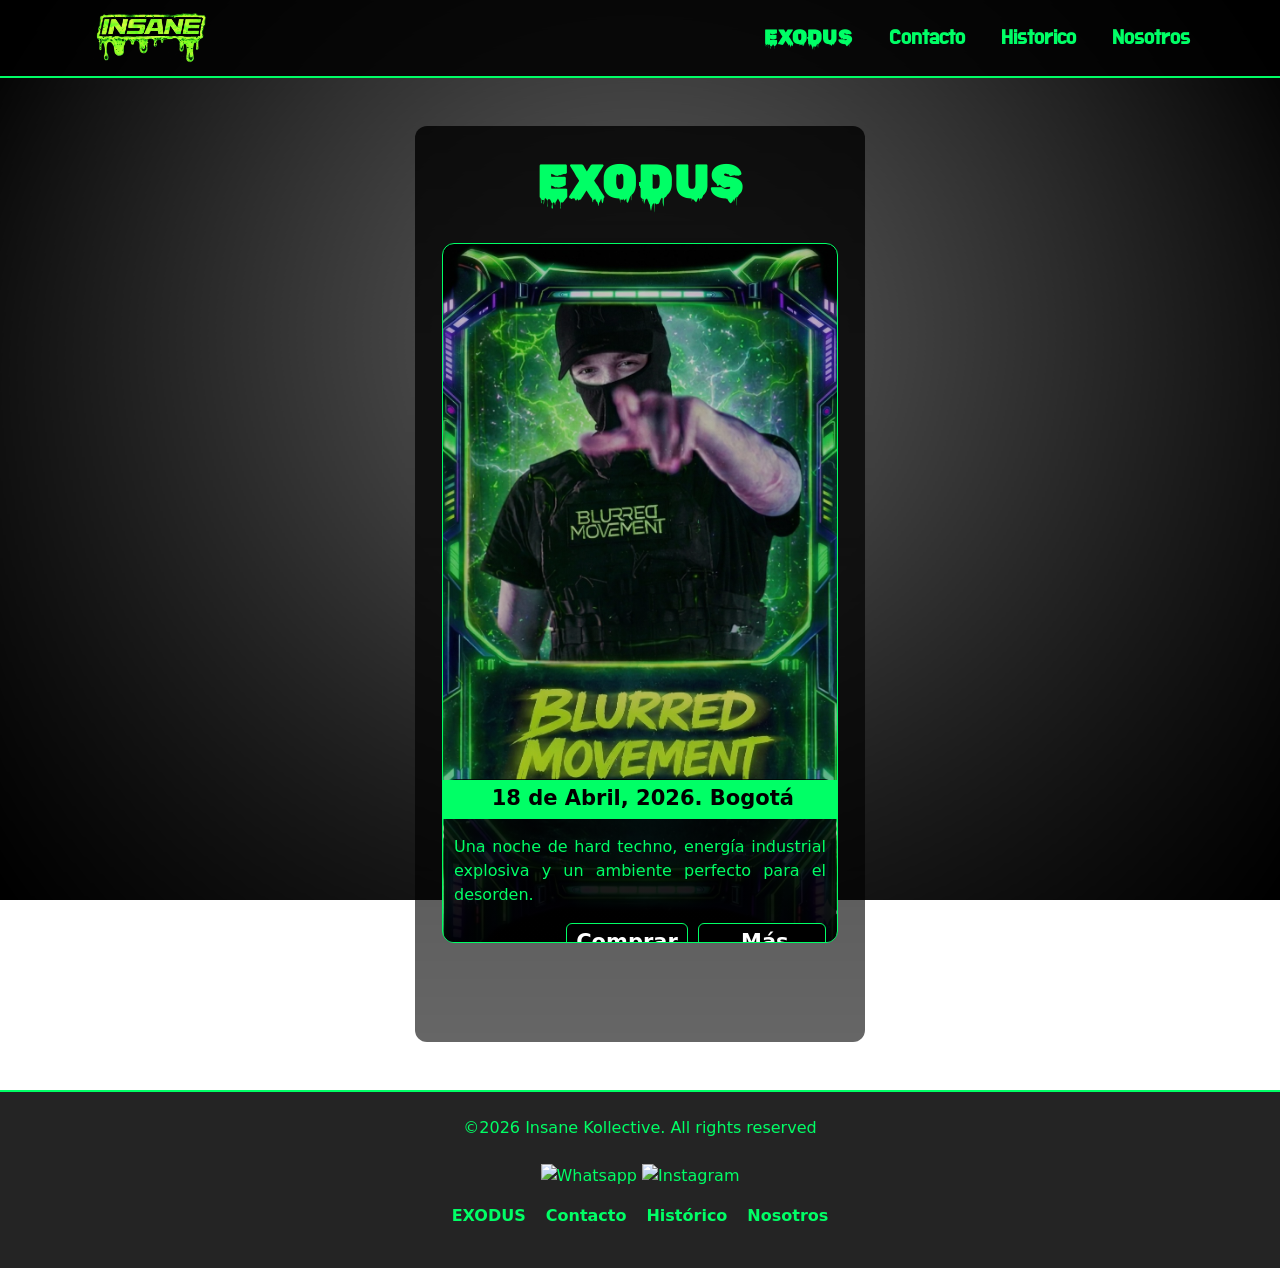
==== index.html @ 958605b5 "Updates" ====
<!DOCTYPE html>
<html lang="es">
<head>
    <meta charset="UTF-8">
    <title>Insane Kollective</title>
    <meta name="viewport" content="width=device-width, initial-scale=1">
	<!-- favicon -->
	<link rel="icon" type="image/png" sizes="32x32" href="favicon.ico">
	<link rel="icon" type="image/png" sizes="16x16" href="favicon.ico">
	<link rel="shortcut icon" href="favicon.ico">
    <!-- Bootstrap CSS -->
    <link href="https://cdn.jsdelivr.net/npm/bootstrap@5.3.2/dist/css/bootstrap.min.css" rel="stylesheet">
	<!-- Google Fonts -->
	<link rel="preconnect" href="https://fonts.googleapis.com">
	<link rel="preconnect" href="https://fonts.gstatic.com" crossorigin>
	<link href="https://fonts.googleapis.com/css2?family=Asimovian&family=Bruno+Ace+SC&family=Do+Hyeon&family=Jockey+One&family=Rubik+Glitch&family=Rubik+Wet+Paint&family=Syncopate&display=swap" rel="stylesheet">
    <!-- Custom CSS -->
    <link rel="stylesheet" href="css/styles.css">
	<!-- Google tag (gtag.js) --> 
	<script async src="https://www.googletagmanager.com/gtag/js?id=G-PF4T4JETXL"></script> 
	<script> 
		window.dataLayer = window.dataLayer || []; 
		function gtag(){dataLayer.push(arguments);} 
		gtag('js', new Date()); 
		gtag('config', 'G-PF4T4JETXL'); 
	</script>

</head>
<body class="d-flex flex-column min-vh-100">
<video autoplay muted loop playsinline class="video-bg">
    <source src="img/fondo2.mp4" type="video/mp4">
</video>
	<div class="video-overlay"></div>
<nav class="navbar navbar-expand-lg navbar-dark sticky-top">
  <div class="container">

    <!-- LOGO -->
    <a class="navbar-brand d-flex align-items-center" href="#">
        <img src="img/logo3.png" alt="Insane Logo" class="logo-nav">
    </a>		

    <button class="navbar-toggler" type="button" data-bs-toggle="collapse" data-bs-target="#navbarNav">
      <span class="navbar-toggler-icon"></span>
    </button>

<div class="collapse navbar-collapse fullscreen-menu" align="center" id="navbarNav">

      <ul class="navbar-nav ms-auto">
		  <li class="nav-item">
          <a class="title1 nav-link nav-green" href="exodus.html">EXODUS</a>
        </li>
		  <li class="nav-item">
          <a class="nav-link nav-green" href="contacto.html">Contacto</a>
        </li>
        <!-- LOGO<li class="nav-item">
          <a class="nav-link nav-green" href="residentes.html">Residentes</a>
        </li> -->
        <li class="nav-item">
          <a class="nav-link nav-green" href="historico.html">Historico</a>
        </li>
        <li class="nav-item">
          <a class="nav-link nav-green" href="nosotros.html">Nosotros</a>
        </li>
		  
      </ul>
    </div>

  </div>
</nav>
<main class="flex-fill">
<section class="container py-5 text-center">
<div class="indexcontainer">

    <h1 align="center" class="glitch-text title1" data-text="EXODUS">EXODUS</h1><br>
  
	<div class="event-box2">
	<a class="social-link exolinkindex" href="exodus.html">
	<div class="event-box">
	<div class="infoblack"><br>

   		 <p class="event-info">18 de Abril, 2026. Bogotá</p>

   		 <p class="event-desc">Una noche de hard techno, energía industrial explosiva y un ambiente perfecto para el desorden.
		    </p>
    <div class="event-buttons">
        <a href="exodus.html#ticketsSection" class="btn-buy">Comprar ahora</a>
        <a href="exodus.html" class="btn-info">Más</a>
    </div>
</div>
		
  </div>
		</a>
	</div><br><br><br>
	
	</div>
</section>
	</main>
<footer class="footer text-center mt-auto">
  <div class="container py-4">
	  <!-- COPYRIGHT -->
<p class="mb-0">©2026 Insane Kollective. All rights reserved</p><br>
    
    <!-- REDES -->
    <div class="social-nav mb-3">
      <a href="http://chat.whatsapp.com/ECHYRkpu13O4w79uAZhbXS" target="_blank" class="social-link">
        <img src="https://static.wixstatic.com/media/11062b_a193068045064f4fa21b07cd12dae779~mv2.png" alt="Whatsapp">
      </a>

      <a href="https://www.instagram.com/insane_kollective" target="_blank" class="social-link">
        <img src="https://static.wixstatic.com/media/11062b_cef3b719166a4815b446d4dcfcb6120d~mv2.png" alt="Instagram">
      </a>
    </div>

    
   <!-- LINKS -->
    <div class="footer-nav mb-3">
      <a href="exodus.html" class="footer-link">EXODUS</a>
      <a href="contacto.html" class="footer-link">Contacto</a>
      <a href="historico.html" class="footer-link">Histórico</a>
      <a href="nosotros.html" class="footer-link">Nosotros</a>
    </div>
 

  </div>
</footer>

<!-- jQuery -->
<script src="https://code.jquery.com/jquery-3.7.1.min.js"></script>

<!-- Bootstrap JS -->
<script src="https://cdn.jsdelivr.net/npm/bootstrap@5.3.2/dist/js/bootstrap.bundle.min.js"></script>

<!-- Custom JS -->
<script src="js/main.js"></script>

</body>
</html>
---- css/styles.css ----
html {
	scroll-behavior: smooth;
}

body {
	color: #00ff66;
    overflow-x: hidden;
    font-family: system-ui;
}

.video-bg {
    position: fixed;
    top: 0;
    left: 0;
    width: 100%;
    height: 100%;
    object-fit: cover;   /* equivalente a background-size: cover */
    z-index: -2;
}

.video-overlay{
    position:fixed;
    inset:0;
    background:
        linear-gradient(rgba(0,0,0,0.65), rgba(0,0,0,0.85)),
        radial-gradient(circle at center, transparent 30%, black 99%);
    z-index:-1;
}

main {
    position: relative;
    max-width: 1000px;
    margin: 0 auto;
    overflow: hidden;	
}

/* SOLO móvil */
@media (max-width: 991px){

#navbarNav.fullscreen-menu{
  position: fixed;
  inset: 0;
  width:100%;
  height:100vh;
  background: rgba(0, 0, 0, 0.76) !important;
  backdrop-filter: blur(10px);
  display:flex;
  justify-content:center;
  align-items:center;
  clip-path:circle(1% at 82% 40px);
  transition:clip-path .2s ease-in-out;
  z-index:999;
}
	
#navbarNav.fullscreen-menu .navbar-nav{
  flex-direction:column;
  gap:30px;
  text-align:center;
  margin-left:0 !important;   /* mata el ms-auto */
  width:100%;
  align-items:center;
}

.navbar-toggler{
  position:relative;
  z-index:2000;
}
	
/* cuando bootstrap abre el menú */
#navbarNav.fullscreen-menu.show{
  clip-path:circle(150% at 92% 40px);
}

/* links grandes */
#navbarNav.fullscreen-menu .nav-link{
  font-size:2rem;
}
.fullscreen-menu.show li{
  opacity:1;
  transform:translateY(0);
}

.fullscreen-menu.show li:nth-child(1){transition-delay:.2s;}
.fullscreen-menu.show li:nth-child(2){transition-delay:.3s;}
.fullscreen-menu.show li:nth-child(3){transition-delay:.4s;}
.fullscreen-menu.show li:nth-child(4){transition-delay:.5s;}
.fullscreen-menu.show li:nth-child(5){transition-delay:.6s;}
}

/*.main-bg {
    top: 0;
    left: 50%;
    transform: translateX(-50%);
    width: 100%;
    max-width: 1000px;
    height: 100vh;
    background:
		linear-gradient(rgba(0,0,0,0.0), rgba(0,0,0,0.0));
		position: fixed;
    z-index: -1;
}*/

/* lineupex-bg {
    position: fixed;
    top: 0;
    left: 50%;
    transform: translateX(-50%);
    border: 1px solid #00ff66;
    width: 100%;
    max-width: 1000px;
    height: 100vh;
    background:
		linear-gradient(rgba(0,0,0,0.10), rgba(0,0,0,0.12)),
        url("../img/Lineup2.png") 50% 29% / cover no-repeat;
    z-index: -1;
} */

/* Navbar *//*  fondo oscuro con borde neon */
@keyframes neonPulse {
    0% { box-shadow: 0 0 5px #00ff66; }
    50% { box-shadow: 0 0 20px #00ff66; }
    100% { box-shadow: 0 0 5px #00ff66; }
}

.navbar {
    background: rgba(0, 0, 0, 0.86) !important;
    border-bottom: 2px solid #00ff66;
	font-size: 1.3rem;
	animation: neonPulse 3s infinite;
	font-family: "Do Hyeon", system-ui;

}

/* Links verdes neon */
.nav-green {
    color: #00ff66 !important;
    font-weight: bold;
    margin-left: 20px;
    transition: 0.3s;
}

.nav-green:hover {
    text-shadow: 0 0 7px #00ff66;
    color: #00ff66 !important;
}

/* Tamaño del logo */
.logo-nav {
    height: 50px;
    transition: 0.3s;
}

.logo-nav:hover {
    transform: scale(1.1);
	transition: 0.3s;
	filter: drop-shadow(0 0 16px #00ff66);
}

.social-nav{
    gap:12px;
	text-align: center;
	width: 100%;
	margin: 0 auto;
}

.social-nav img{
    width:46px;
    height:46px;
    transition:0.3s;
}

.social-nav img:hover{
    transform:scale(1.2);
    filter: drop-shadow(0 0 6px #00ff66);
}

.social-nav2{
    gap:22px;
	text-align: center;
	width: 100%;
	margin: 0 auto;
}

.social-nav2 img:hover{
    transform:scale(1.2);
    filter: drop-shadow(0 0 6px #00ff66);
}

.social-nav2 img{
    width:86px;
    height:86px;
    transition:0.3s;
}

.footer {
    background: rgba(0, 0, 0, 0.86) !important;
    border-top: 2px solid #00ff66;
    color: #00ff66;
	animation: neonPulse 3s infinite;
	align-content: center;
}

.social-link{
    text-decoration:none;
    color:inherit;
}

.title1{
	font-family: "Rubik Wet Paint", system-ui;
	font-weight: 100;
}

.title2{
	font-family: "Do Hyeon", system-ui;
	font-weight: bold;
}


	
.textcontainer{
	text-align: justify;
	padding: 6%;
	border-radius: 12px;
	background: 
	linear-gradient(rgba(0,0,0,0.8), rgba(0,0,0,0.6));
	max-width: 815px;
	width: 100%;
	margin: 0 auto;
}

.lead{
	color: white!important;
	overflow:hidden;
    text-decoration:none;
}
.lead:hover {
    text-shadow: 0 0 7px white;
    color: white!important;
}
@media (min-width: 768px){
    .indexcontainer{
        width:650px;
    }
	.textcontainer{
		width:650px;
	}
}

@media (min-width: 1000px){
	.textcontainer{
		width:815px;
	}
    .indexcontainer{
        width:815px;
    }
}

@media (max-width: 768px){
  .carousel-control-prev-icon,
  .carousel-control-next-icon {
      padding: 15px;
  }
}

.event-kx{
    background:
		linear-gradient(rgba(0,0,0,0.2), rgba(0,0,0,0.2)),
        url("../img/kx.png") 50% 29% / cover no-repeat;
    border: 1px solid #00ff66;
    padding:40px;
    max-width:450px;
	height:700px;
    backdrop-filter: blur(10px);
	border-radius: 12px;
	transition: 0.3s;
    background-size: cover;
	overflow:hidden;
	align-content:center;
}

.event-kx:hover{
    transform:scale(1.1);
    filter: drop-shadow(0 0 6px #00ff66);
}
.indexcontainer{
	text-align: justify;
	padding: 6%;
	border-radius: 12px;
	background: 
	linear-gradient(rgba(0,0,0,0.8), rgba(0,0,0,0.6));
	max-width: 815px;
	width: 100%;
	margin: 0 auto;
}	
.event-box{
    background:
		linear-gradient(rgba(0,0,0,0.2), rgba(0,0,0,0.2)),
        url("../img/pergamino.png") 50% 29% / cover no-repeat;
    border: 1px solid #00ff66;
    padding:40px;
    max-width:450px;
	height:700px;
    backdrop-filter: blur(10px);
	border-radius: 12px;
	transition: 0.3s;
    background-size: cover;
	overflow:hidden;
	align-content:center;
	margin:0 auto;
}

.event-box:hover{
    transform:scale(1.1);
    filter: drop-shadow(0 0 6px #00ff66);
}

.event-box2{
    width:100%;
    display:flex;
    justify-content:center;
}

.infoblack{
	padding:10px;
	height:200px;
	margin-top:495px;
	margin-left:-39px;
	margin-right:-39px;
	background:
		linear-gradient(rgba(0,0,0,0.75), rgba(0,0,0,0.95));
	border-radius: 12px;
}

.event-info{
    font-size:21px;
	background-color:#00ff66;
	color: black;
	font-weight:bold;
	padding: 1%;
	padding-left: 2.5%;
	margin-left:-11px;
	margin-right:-11px;
	margin-top: -33px;
	border-radius: 0px 0px 0px 0px;
	text-align: center;

}

.event-desc{
    font-size:16px;
	text-align: justify;
}

.btn-buy{
	font-size:21px;
	background-color:black;
	color: white;
	font-weight:bold;
	padding: 1%;
	margin-left:-11px;
	border-radius: 0px 0px 0px 0px;
	border: 1px solid #00ff66;
}

.btn-buy:hover{
	background-color: black;
	color: #00ff66;
	border: 1px solid #00ff66;
}

/* Botón secundario */
.btn-info{
	font-size:21px;
	background-color:black;
	color: white;
	font-weight:bold;
	padding: 1%;
	padding-left: 2.5%;
	border-radius: 0px 6px 0px 0px;
	border: 1px solid #00ff66;
	
}

.btn-info:hover{
	background-color: black;
	color: #00ff66;
}

.event-buttons{
	display: flex;
	justify-content: space-between;
	gap: 10px;
	
}

.event-buttons a{
	flex: 1;
	text-align: center;
	text-decoration: none;
	font-weight: bold;
	border-radius: 6px 6px 6px 0px;
	transition: 0.3s;

}

.lineupcontainer{
	text-align: justify;
	padding: 6%;
	border-radius: 12px;
	background: 
	linear-gradient(rgba(0,0,0,0.8), rgba(0,0,0,0.6));
	max-width: 900px;
}

/* Cards estilo rave */
.card {
    background: #0a0a0a;
    border: 1px solid #00ff66;
    color: #00ff66;
	max-height: 100px;
    transition: 0.3s;
}

.card:hover {
    transform: scale(1.07);
    box-shadow: 0 0 20px #F90408;
	border-color:#C40609 !important;
}

.ticket-card2 {
    background: #0a0a0a;
    border: 1px solid #F90408;
    color: #F90408;
	max-height: 100px;
    transition: 0.3s;
}

.ticket-card2:hover {
    transform: scale(1.07);
    box-shadow: 0 0 20px #00ff66;
	border-color:#00ff66 !important;
}

.price{
    font-size:22px;
    font-weight:bold;
}

.card-link{
    text-decoration:none;
    color:inherit;
    display:block;
}

    .row{
        justify-content: center;
    }

    .col-md-4{
        max-width: 300px;
    }

/* Botones */
.btn-insane {
    background: #000 ;
	border: 1px solid #00ff66!important;
    color: black;
    font-weight: bold;
	display: block;
    margin: 20px auto 0;
	max-width: 230px;
}

.btn-insane:hover {
    background: #FFE600;
}


.carrousel{
    max-width:700px;
    margin:auto;
}

.carousel-control-prev-icon,
.carousel-control-next-icon {
    background-color: rgba(0,0,0,0.9);
    border-radius: 50%;
    padding: 25px;
    box-shadow: 0 0 15px #00ff66;
}

.artist-img{
    width:100%;
    max-width:550px;
    height:650px;
    object-fit:cover;
    margin:auto;
    display:block;
    border:2px solid #D70408;
	border-radius: 10px;
}

#nosotros p {
    margin-bottom: 18px;
    line-height: 1.6;
}

.heavy{
    color: red !important;
    font-weight: bold;
    transition: 0.3s;
	overflow:hidden;
    text-decoration:none;
	
}

.heavy:hover {
    text-shadow: 0 0 7px red;
    color: red important;
}

#invite{
	text-align: center;
	font-size: 1.3rem;
	font-weight: bold;
	color: #00ff66;
}

.video-link {
    display: block;
    position: relative;
    width: 100%;
    margin: 0 auto;
	max-width: 650px;
}

.video-link img {
    transition: 0.3s;
}

.video-link:hover img {
    transform: scale(1.05);
    filter: drop-shadow(0 0 12px #00ff66);
}

.video-overlay-text {
    position: absolute;
    bottom: 10px;
    left: 50%;
    transform: translateX(-50%);
    color: #00ff66;
    font-weight: bold;
    background: rgba(0,0,0,0.6);
    padding: 6px 12px;
    border: 1px solid #00ff66;
    font-size: 0.9rem;
	border-radius: 12px;
}

#fotokx{
	width:100%;
	height: 100%;
	object-fit:cover;
	border-radius: 10px;

}

.resident-container{
	display: flex;
	justify-content: center;
	gap: 20px;
	flex-wrap: wrap; /* para que en móvil no se rompa todo */

}

.resident{
    background:
		linear-gradient(rgba(0,0,0,0.2), rgba(0,0,0,0.2)),
        url("../img/") 50% 29% / cover no-repeat;
    border: 1px solid #00ff66;
    padding:40px;
    max-width:300px;
	height:700px;
    backdrop-filter: blur(10px);
	border-radius: 12px;
	transition: 0.3s;
    background-size: cover;
	overflow:hidden;
	align-content:center;
	
}

.footer-nav {
    display: flex;
    justify-content: center;
    flex-wrap: wrap;
    gap: 20px;
}

.footer-link {
    color: #00ff66;
    text-decoration: none;
    font-weight: bold;
    transition: 0.3s;
}

.footer-link:hover {
    color: #00ff66;
    text-shadow: 0 0 6px #00ff66;
}

@media (max-width:768px){
  .footer-content{
    flex-direction: column;
    text-align: center;
  }

  .footer-social{
    justify-content: center;
  }
}

/* Movimiento del texto principal */

/* Títulos glitch */
.glitch-text {
    position: relative;
	text-align: center;
    font-size: 3rem;
    text-transform: uppercase;
    color: #00ff66;
    animation: baseGlitch 1s infinite alternate;
}

.glitch-text::before,
.glitch-text::after {
    content: attr(data-text);
    position: absolute;
    left: 0;
    top: 0;
    width: 100%;
    overflow: hidden;
}

.glitch-text::before {
    color: #DD0003;
    z-index: -1;
	animation: glitchTop 0.6s infinite linear alternate-reverse;
}

.glitch-text::after {
    color: #FCD811;
    z-index: -2;
    animation: glitchBottom 0.7s infinite linear alternate-reverse;
}

@keyframes baseGlitch {
	0%, 90%, 100% { transform: translateX(0); }
    0% { transform: translateX(0); }
    20% { transform: translateX(-2px); }
    40% { transform: translateX(3px); }
    60% { transform: translateX(-1px); }
    80% { transform: translateX(2px); }
	92% { transform: translateX(-8px); }
    94% { transform: translateX(6px); }
    96% { transform: translateX(-4px); }
    98% { transform: translateX(3px); }
    100% { transform: translateX(0); }
}

@keyframes glitchTop {
    0% {
        clip-path: inset(0 0 60% 0);
        transform: translateX(-6px);
    }
    20% {
        clip-path: inset(0 0 30% 0);
        transform: translateX(6px);
    }
    40% {
        clip-path: inset(0 0 70% 0);
        transform: translateX(-4px);
    }
    60% {
        clip-path: inset(0 0 40% 0);
        transform: translateX(5px);
    }
    80% {
        clip-path: inset(0 0 65% 0);
        transform: translateX(-3px);
    }
    100% {
        clip-path: inset(0 0 50% 0);
        transform: translateX(0);
    }
}

@keyframes glitchBottom {
    0% {
        clip-path: inset(60% 0 0 0);
        transform: translateX(3px);
    }
    20% {
        clip-path: inset(80% 0 0 0);
        transform: translateX(-4px);
    }
    40% {
        clip-path: inset(50% 0 0 0);
        transform: translateX(4px);
    }
    60% {
        clip-path: inset(75% 0 0 0);
        transform: translateX(-2px);
    }
    80% {
        clip-path: inset(65% 0 0 0);
        transform: translateX(3px);
    }
    100% {
        clip-path: inset(70% 0 0 0);
        transform: translateX(0);
    }
}
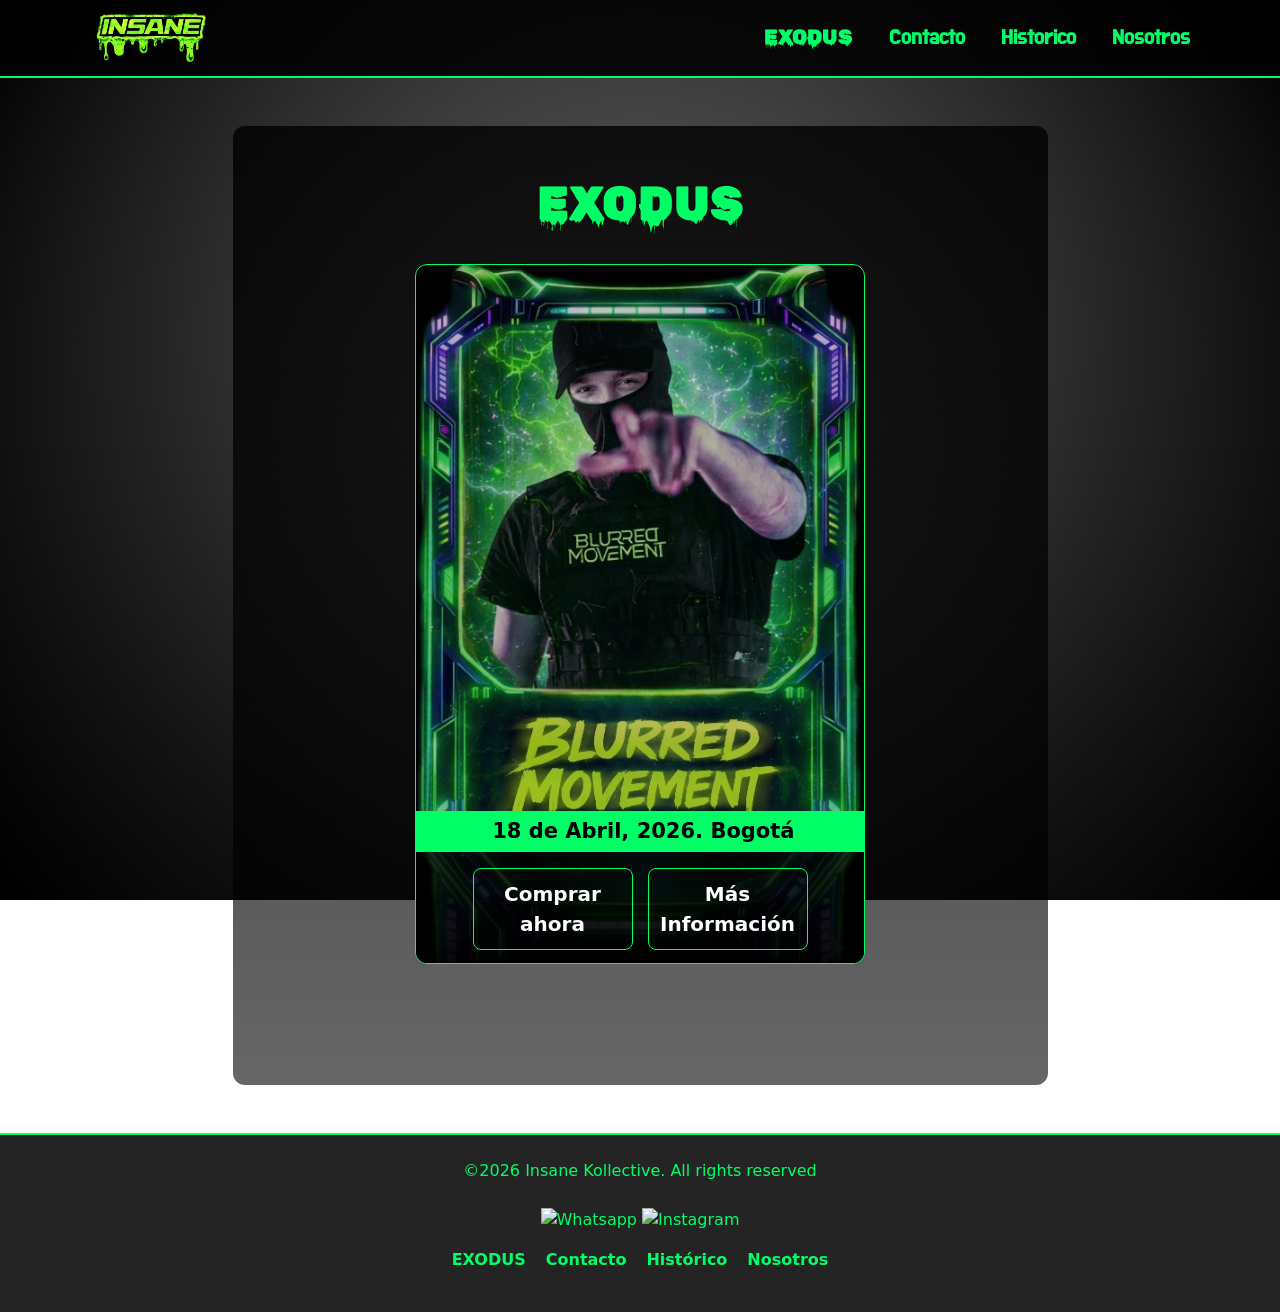
==== commit 77c8e5e3: "urade" ====
--- a/index.html
+++ b/index.html
@@ -74,22 +74,20 @@
     <h1 align="center" class="glitch-text title1" data-text="EXODUS">EXODUS</h1><br>
   
 	<div class="event-box2">
-	<a class="social-link exolinkindex" href="exodus.html">
 	<div class="event-box">
 	<div class="infoblack"><br>
 
    		 <p class="event-info">18 de Abril, 2026. Bogotá</p>
-
-   		 <p class="event-desc">Una noche de hard techno, energía industrial explosiva y un ambiente perfecto para el desorden.
-		    </p>
     <div class="event-buttons">
-        <a href="exodus.html#ticketsSection" class="btn-buy">Comprar ahora</a>
-        <a href="exodus.html" class="btn-info">Más</a>
+		
+<div class="event-buttons">
+    <a href="exodus.html#ticketsSection" class="btn-buy1">Comprar ahora</a>
+    <a href="exodus.html" class="btn-info1">Más Información</a>
+</div>
     </div>
 </div>
 		
   </div>
-		</a>
 	</div><br><br><br>
 	
 	</div>
--- a/css/styles.css
+++ b/css/styles.css
@@ -278,10 +278,22 @@
 	align-content:center;
 }
 
+.infoblackkx{
+	padding:10px;
+	height:120px;
+	margin-top:540px;
+	margin-left:-39px;
+	margin-right:-39px;
+	background:
+		linear-gradient(rgba(0,0,0,0.75), rgba(0,0,0,0.95));
+	border-radius: 12px;
+}
+
 .event-kx:hover{
     transform:scale(1.1);
     filter: drop-shadow(0 0 6px #00ff66);
 }
+
 .indexcontainer{
 	text-align: justify;
 	padding: 6%;
@@ -289,16 +301,16 @@
 	background: 
 	linear-gradient(rgba(0,0,0,0.8), rgba(0,0,0,0.6));
 	max-width: 815px;
-	width: 100%;
 	margin: 0 auto;
-}	
+}
+
 .event-box{
     background:
 		linear-gradient(rgba(0,0,0,0.2), rgba(0,0,0,0.2)),
         url("../img/pergamino.png") 50% 29% / cover no-repeat;
     border: 1px solid #00ff66;
-    padding:40px;
     max-width:450px;
+	width: 450px;
 	height:700px;
     backdrop-filter: blur(10px);
 	border-radius: 12px;
@@ -306,7 +318,6 @@
     background-size: cover;
 	overflow:hidden;
 	align-content:center;
-	margin:0 auto;
 }
 
 .event-box:hover{
@@ -319,13 +330,13 @@
     display:flex;
     justify-content:center;
 }
+.exolinkindex{
+	display: block;
+}
 
 .infoblack{
-	padding:10px;
-	height:200px;
-	margin-top:495px;
-	margin-left:-39px;
-	margin-right:-39px;
+	height:150px;
+	margin-top:555px;
 	background:
 		linear-gradient(rgba(0,0,0,0.75), rgba(0,0,0,0.95));
 	border-radius: 12px;
@@ -343,7 +354,6 @@
 	margin-top: -33px;
 	border-radius: 0px 0px 0px 0px;
 	text-align: center;
-
 }
 
 .event-desc{
@@ -351,55 +361,36 @@
 	text-align: justify;
 }
 
-.btn-buy{
-	font-size:21px;
-	background-color:black;
-	color: white;
-	font-weight:bold;
-	padding: 1%;
-	margin-left:-11px;
-	border-radius: 0px 0px 0px 0px;
-	border: 1px solid #00ff66;
-}
-
-.btn-buy:hover{
-	background-color: black;
-	color: #00ff66;
-	border: 1px solid #00ff66;
-}
-
-/* Botón secundario */
-.btn-info{
-	font-size:21px;
-	background-color:black;
-	color: white;
-	font-weight:bold;
-	padding: 1%;
-	padding-left: 2.5%;
-	border-radius: 0px 6px 0px 0px;
-	border: 1px solid #00ff66;
-	
-}
-
-.btn-info:hover{
-	background-color: black;
-	color: #00ff66;
-}
-
 .event-buttons{
+	font-size: 20px;
 	display: flex;
-	justify-content: space-between;
-	gap: 10px;
-	
+	justify-content: center;
+	gap: 15px;
+	flex-wrap: wrap; /* para móvil */
 }
 
 .event-buttons a{
-	flex: 1;
-	text-align: center;
 	text-decoration: none;
 	font-weight: bold;
-	border-radius: 6px 6px 6px 0px;
 	transition: 0.3s;
+	color: white;
+}
+.btn-buy1,
+.btn-info1{
+	width: 160px;
+	border: 1px solid #00ff66;
+	border-radius: 8px;
+	padding: 10px;
+	text-align: center;
+	color: white;
+	text-decoration: none;
+}
+
+.btn-info1:hover{
+	color: #00ff66;
+}
+.btn-buy1:hover{
+		color: red;
 
 }
 
@@ -721,4 +712,3 @@
         transform: translateX(0);
     }
 }
-
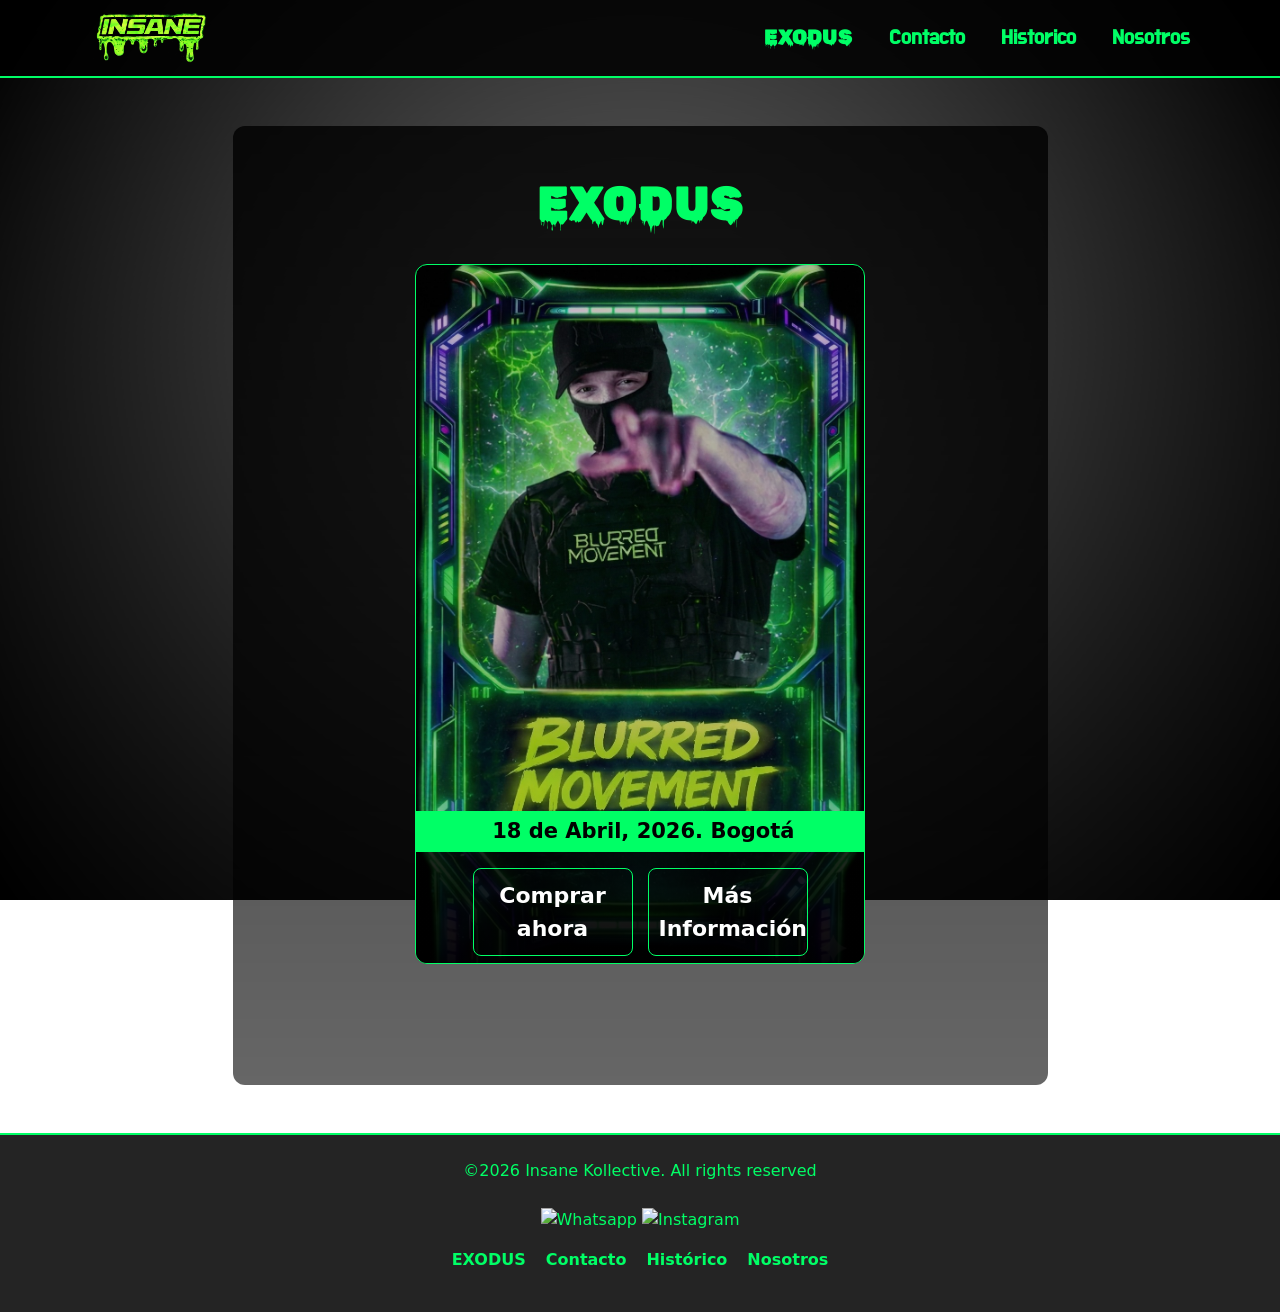
==== commit 303073e8: "glow" ====
--- a/index.html
+++ b/index.html
@@ -81,8 +81,8 @@
     <div class="event-buttons">
 		
 <div class="event-buttons">
-    <a href="exodus.html#ticketsSection" class="btn-buy1">Comprar ahora</a>
-    <a href="exodus.html" class="btn-info1">Más Información</a>
+    <a href="exodus.html#ticketsSection" class="btn-buy1 exolink1">Comprar ahora</a>
+    <a href="exodus.html" class="btn-info1 exolink1">Más Información</a>
 </div>
     </div>
 </div>
--- a/css/styles.css
+++ b/css/styles.css
@@ -215,8 +215,6 @@
 	font-weight: bold;
 }
 
-
-	
 .textcontainer{
 	text-align: justify;
 	padding: 6%;
@@ -233,10 +231,7 @@
 	overflow:hidden;
     text-decoration:none;
 }
-.lead:hover {
-    text-shadow: 0 0 7px white;
-    color: white!important;
-}
+
 @media (min-width: 768px){
     .indexcontainer{
         width:650px;
@@ -259,6 +254,14 @@
   .carousel-control-prev-icon,
   .carousel-control-next-icon {
       padding: 15px;
+  }
+	  .footer-content{
+    flex-direction: column;
+    text-align: center;
+  }
+
+  .footer-social{
+    justify-content: center;
   }
 }
 
@@ -276,12 +279,13 @@
     background-size: cover;
 	overflow:hidden;
 	align-content:center;
+	animation: neonPulse 3s infinite;
 }
 
 .infoblackkx{
 	padding:10px;
-	height:120px;
-	margin-top:540px;
+	height:140px;
+	margin-top:520px;
 	margin-left:-39px;
 	margin-right:-39px;
 	background:
@@ -302,6 +306,16 @@
 	linear-gradient(rgba(0,0,0,0.8), rgba(0,0,0,0.6));
 	max-width: 815px;
 	margin: 0 auto;
+}
+
+@keyframes neonText {
+    0%   { text-shadow: 0 0 2px #fff, 0 0 5px #fff; }
+    50%  { text-shadow: 0 0 5px #fff, 0 0 15px #fff; }
+    100% { text-shadow: 0 0 2px #fff, 0 0 5px #fff; }
+}
+
+.exolink1{	
+	animation: neonText 2s infinite;
 }
 
 .event-box{
@@ -318,6 +332,7 @@
     background-size: cover;
 	overflow:hidden;
 	align-content:center;
+	animation: neonPulse 3s infinite;
 }
 
 .event-box:hover{
@@ -362,7 +377,7 @@
 }
 
 .event-buttons{
-	font-size: 20px;
+	font-size: 22px;
 	display: flex;
 	justify-content: center;
 	gap: 15px;
@@ -389,8 +404,9 @@
 .btn-info1:hover{
 	color: #00ff66;
 }
+
 .btn-buy1:hover{
-		color: red;
+		color: greenyellow;
 
 }
 
@@ -482,8 +498,8 @@
 
 .artist-img{
     width:100%;
-    max-width:550px;
-    height:650px;
+    max-width:450px;
+    height:550px;
     object-fit:cover;
     margin:auto;
     display:block;
@@ -492,8 +508,11 @@
 }
 
 #nosotros p {
+	font-size: 18px;
     margin-bottom: 18px;
     line-height: 1.6;
+	text-align: justify;
+	
 }
 
 .heavy{
@@ -531,7 +550,7 @@
 
 .video-link:hover img {
     transform: scale(1.05);
-    filter: drop-shadow(0 0 12px #00ff66);
+    filter: drop-shadow(0 0 12px red);
 }
 
 .video-overlay-text {
@@ -600,17 +619,6 @@
     text-shadow: 0 0 6px #00ff66;
 }
 
-@media (max-width:768px){
-  .footer-content{
-    flex-direction: column;
-    text-align: center;
-  }
-
-  .footer-social{
-    justify-content: center;
-  }
-}
-
 /* Movimiento del texto principal */
 
 /* Títulos glitch */
@@ -640,7 +648,7 @@
 }
 
 .glitch-text::after {
-    color: #FCD811;
+    color: #00E257;
     z-index: -2;
     animation: glitchBottom 0.7s infinite linear alternate-reverse;
 }
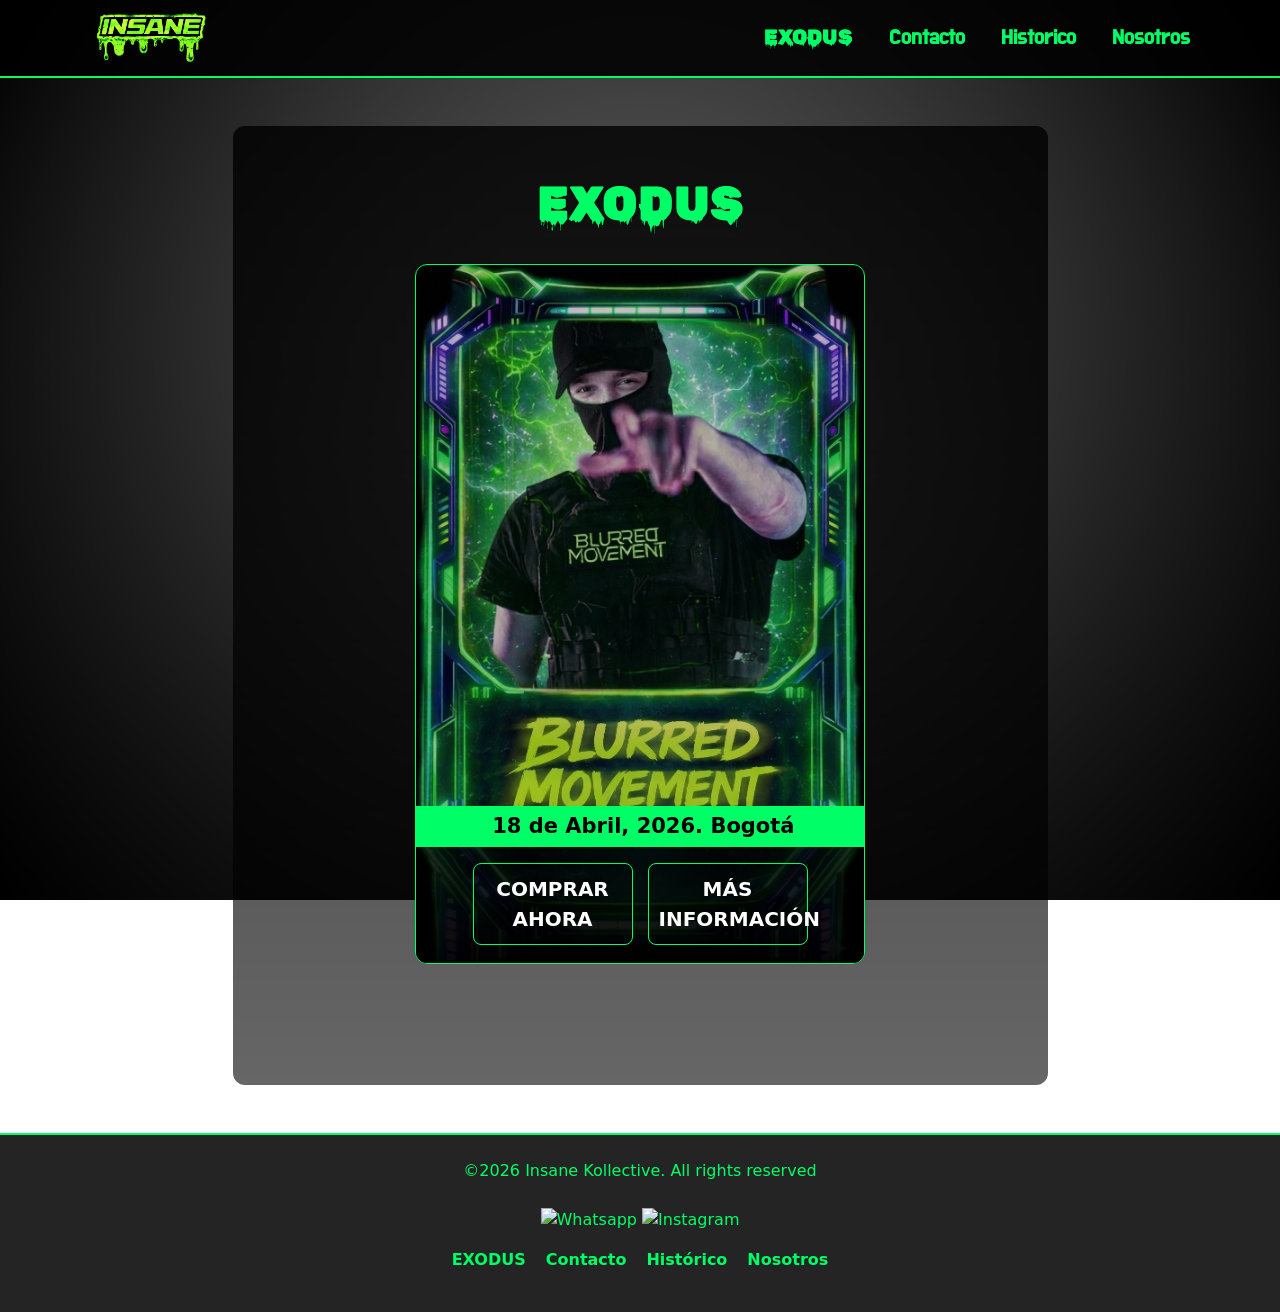
==== commit 80fe8f1a: "IMPROVE" ====
--- a/index.html
+++ b/index.html
@@ -81,8 +81,8 @@
     <div class="event-buttons">
 		
 <div class="event-buttons">
-    <a href="exodus.html#ticketsSection" class="btn-buy1 exolink1">Comprar ahora</a>
-    <a href="exodus.html" class="btn-info1 exolink1">Más Información</a>
+    <a href="exodus.html#ticketsSection" class="btn-buy1 exolink1">COMPRAR AHORA</a>
+    <a href="exodus.html" class="btn-info1 exolink1">MÁS INFORMACIÓN</a>
 </div>
     </div>
 </div>
--- a/css/styles.css
+++ b/css/styles.css
@@ -366,7 +366,7 @@
 	padding-left: 2.5%;
 	margin-left:-11px;
 	margin-right:-11px;
-	margin-top: -33px;
+	margin-top: -38px;
 	border-radius: 0px 0px 0px 0px;
 	text-align: center;
 }
@@ -377,9 +377,10 @@
 }
 
 .event-buttons{
-	font-size: 22px;
+	font-size: 20px;
 	display: flex;
 	justify-content: center;
+	text-align: center;
 	gap: 15px;
 	flex-wrap: wrap; /* para móvil */
 }
@@ -481,7 +482,10 @@
 .btn-insane:hover {
     background: #FFE600;
 }
-
+.flag{
+	height: 19px;
+	width: 22px
+}
 
 .carrousel{
     max-width:700px;
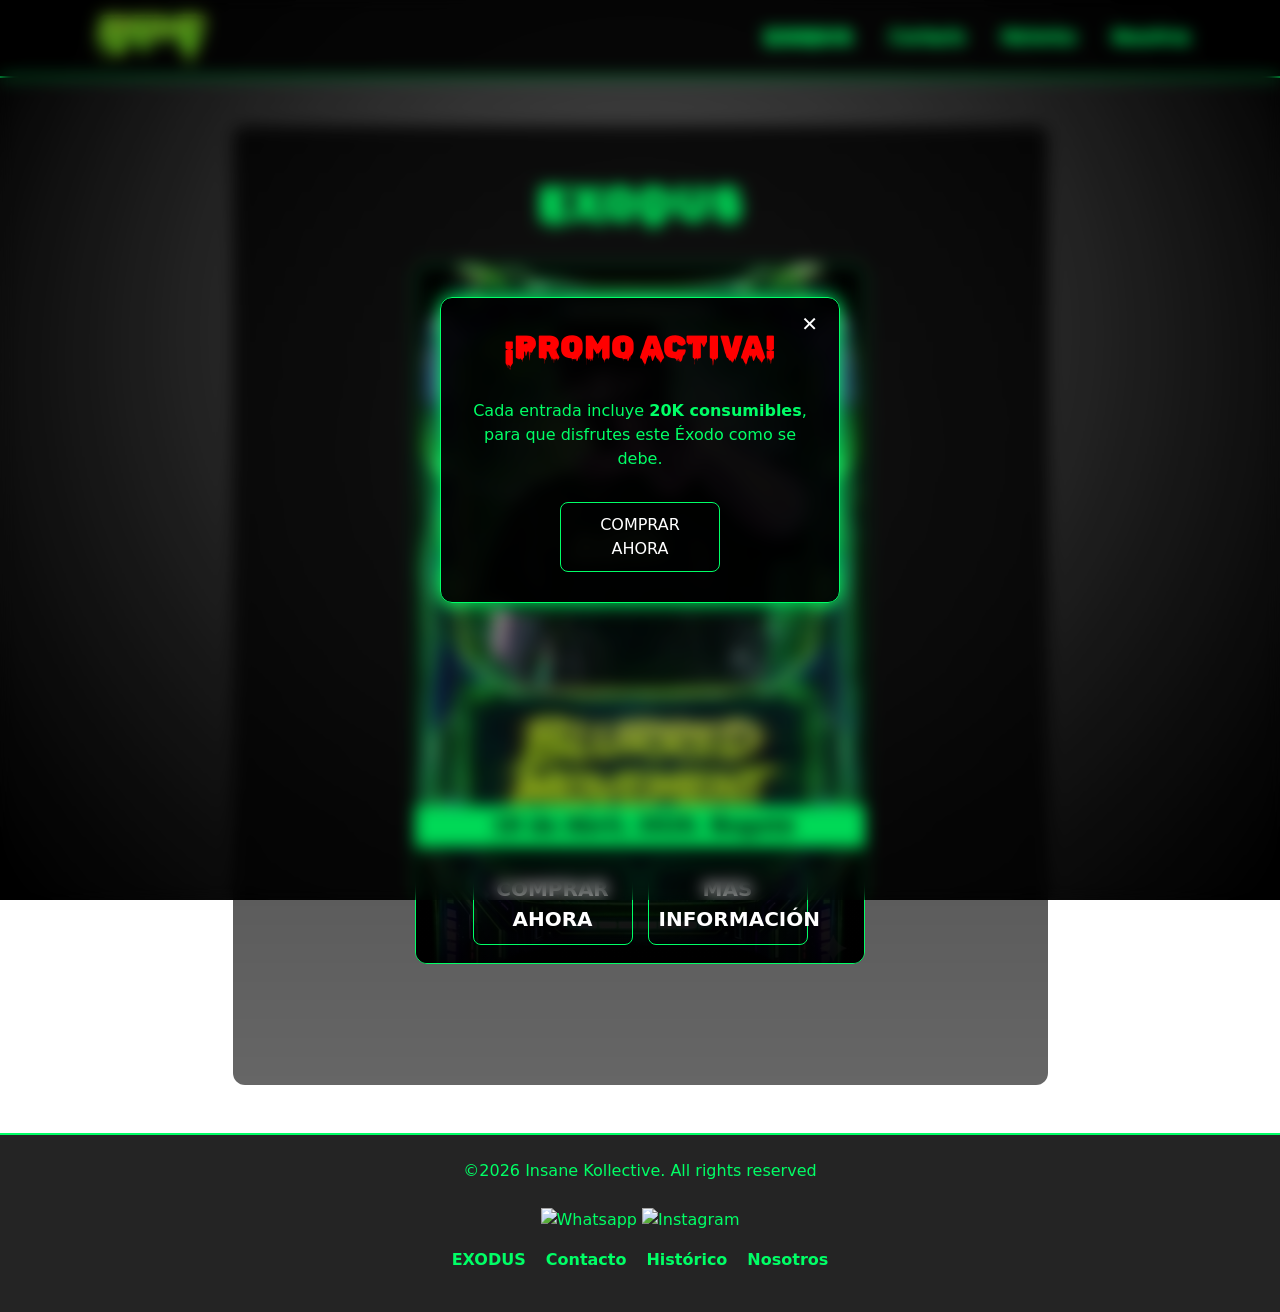
==== commit 1d5555c7: "upgrade" ====
--- a/index.html
+++ b/index.html
@@ -27,6 +27,18 @@
 
 </head>
 <body class="d-flex flex-column min-vh-100">
+	<div id="promo-overlay">
+  <div class="promo-content">
+    <button id="closePromo">✕</button>
+    
+    <h2 class="title1 promo-txt">¡PROMO ACTIVA!</h2><br>
+    <p class="">Cada entrada incluye <b>20K consumibles</b>, para que disfrutes este Éxodo como se debe.</p>
+    
+    <a href="exodus.html#ticketsSection" class="promo-btn btn-info1 exolink1">
+      COMPRAR AHORA
+    </a>
+  </div>
+</div>
 <video autoplay muted loop playsinline class="video-bg">
     <source src="img/fondo2.mp4" type="video/mp4">
 </video>
--- a/css/styles.css
+++ b/css/styles.css
@@ -1,12 +1,80 @@
-html {
-	scroll-behavior: smooth;
-}
 
 body {
 	color: #00ff66;
     overflow-x: hidden;
     font-family: system-ui;
 }
+
+/* PROMO OVERLAY */
+#promo-overlay{
+	position: fixed;
+	inset: 0;
+	background: rgba(0,0,0,0.15);
+	backdrop-filter: blur(8px);
+	display: flex;
+	justify-content: center;
+	align-items: center;
+	z-index: 9999;
+
+	opacity: 1;
+	visibility: visible;
+	transition: 0.5s;
+}
+
+#promo-overlay.hide{
+	opacity: 0;
+	visibility: hidden;
+}
+
+.promo-content{
+	background: rgba(0,0,0,0.9);
+	border: 1px solid #00ff66;
+	padding: 30px;
+	border-radius: 12px;
+	text-align: center;
+	max-width: 400px;
+	width: 90%;
+	position: relative;
+	box-shadow: 0 0 20px #00ff66;
+	animation: neonPulse 3s infinite;
+}
+.promo-txt{
+	color: red;
+}
+
+#closePromo{
+	position: absolute;
+	top: 10px;
+	right: 15px;
+	background: none;
+	border: none;
+	color: #fff;
+	font-size: 20px;
+	cursor: pointer;
+	transition: 0.3s;
+}
+
+#closePromo:hover{
+	color: #00ff66;
+}
+
+.promo-btn{
+	display: inline-block;
+	margin-top: 15px;
+	padding: 10px 20px;
+	border: 1px solid red;
+	color: white;
+	text-decoration: none;
+	border-radius: 8px;
+	transition: 0.3s;
+}
+
+.promo-btn:hover{
+	color: #00ff66;
+	border: 1px solid red;
+	box-shadow: 0 0 10px red;
+}
+/* fin promo overlay*/
 
 .video-bg {
     position: fixed;
@@ -29,7 +97,7 @@
 
 main {
     position: relative;
-    max-width: 1000px;
+    max-width: 1700px;
     margin: 0 auto;
     overflow: hidden;	
 }
@@ -246,7 +314,7 @@
 		width:815px;
 	}
     .indexcontainer{
-        width:815px;
+        width:1515px;
     }
 }
 
@@ -264,7 +332,11 @@
     justify-content: center;
   }
 }
-
+@media (min-width: 1200px){
+	.resident-container{
+		flex-wrap: nowrap;
+	}
+}
 .event-kx{
     background:
 		linear-gradient(rgba(0,0,0,0.2), rgba(0,0,0,0.2)),
@@ -284,8 +356,8 @@
 
 .infoblackkx{
 	padding:10px;
-	height:140px;
-	margin-top:520px;
+	height:150px;
+	margin-top:500px;
 	margin-left:-39px;
 	margin-right:-39px;
 	background:
@@ -346,7 +418,7 @@
     justify-content:center;
 }
 .exolinkindex{
-	display: block;
+	display: flex;
 }
 
 .infoblack{
@@ -583,25 +655,49 @@
 	display: flex;
 	justify-content: center;
 	gap: 20px;
-	flex-wrap: wrap; /* para que en móvil no se rompa todo */
-
-}
-
+	flex-wrap: wrap; /* para que en móvil no explote */
+}
+
+.infoblackdj{
+	text-align: center;
+	width: 100%;
+	background: linear-gradient(rgba(0,0,0,1), rgba(0,0,0,1));
+	margin-top: 350px;
+	border-radius: 10px;
+}
 .resident{
-    background:
+	width: 270px;
+	height: 500px;
+	border: 1px solid #00ff66;
+	border-radius: 12px;
+	display: flex;
+	transition: 0.3s;
+}
+
+.andi{
+	background:
 		linear-gradient(rgba(0,0,0,0.2), rgba(0,0,0,0.2)),
-        url("../img/") 50% 29% / cover no-repeat;
-    border: 1px solid #00ff66;
-    padding:40px;
-    max-width:300px;
-	height:700px;
-    backdrop-filter: blur(10px);
-	border-radius: 12px;
-	transition: 0.3s;
-    background-size: cover;
-	overflow:hidden;
-	align-content:center;
-	
+		url("../img/andi.png") center/cover no-repeat;
+}
+
+.pablo{
+	background:
+		linear-gradient(rgba(0,0,0,0.2), rgba(0,0,0,0.2)),
+		url("../img/tuimagen.jpg") center/cover no-repeat;
+}
+
+.angel{
+	background:
+		linear-gradient(rgba(0,0,0,0.2), rgba(0,0,0,0.2)),
+		url("../img/tuimagen.jpg") center/cover no-repeat;
+}
+
+.dj-info{
+	font-size:21px;
+	background-color:#00ff66;
+	color: black;
+	font-weight:bold;
+	padding: 1%;
 }
 
 .footer-nav {
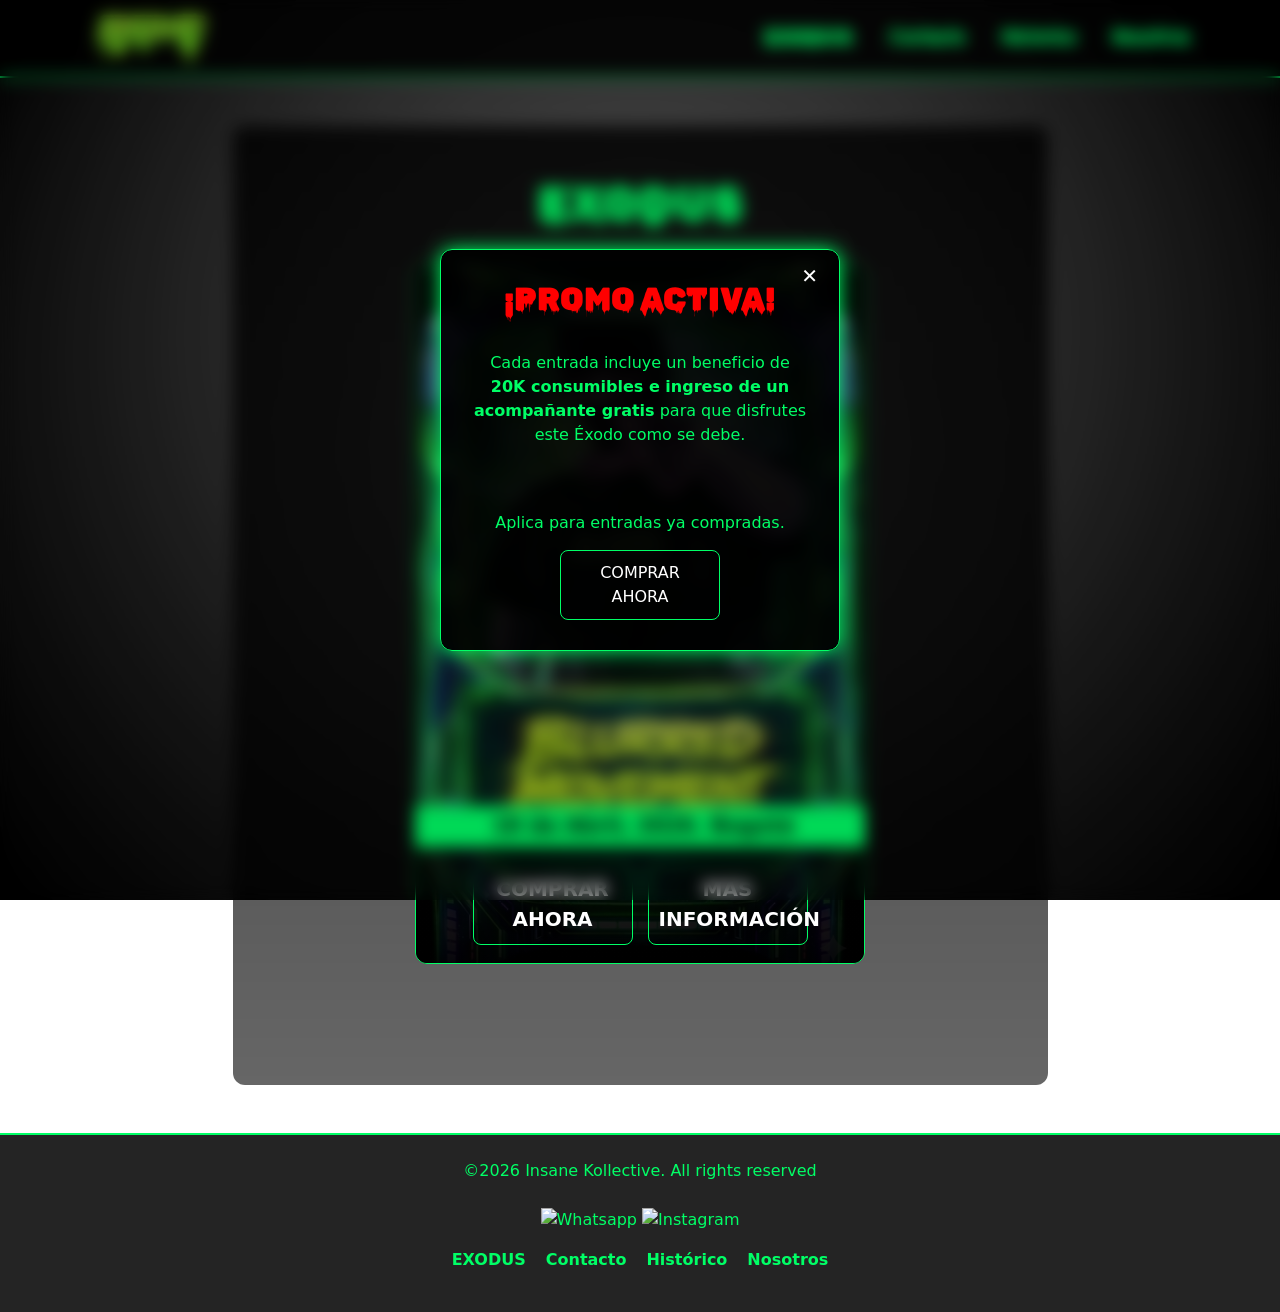
==== commit 5f0fa9d7: "Update index.html" ====
--- a/index.html
+++ b/index.html
@@ -32,7 +32,7 @@
     <button id="closePromo">✕</button>
     
     <h2 class="title1 promo-txt">¡PROMO ACTIVA!</h2><br>
-    <p class="">Cada entrada incluye <b>20K consumibles</b>, para que disfrutes este Éxodo como se debe.</p>
+    <p class="">Cada entrada incluye un beneficio de <b>20K consumibles e ingreso de un acompañante gratis</b> para que disfrutes este Éxodo como se debe.</p><br><br>Aplica para entradas ya compradas.
     
     <a href="exodus.html#ticketsSection" class="promo-btn btn-info1 exolink1">
       COMPRAR AHORA
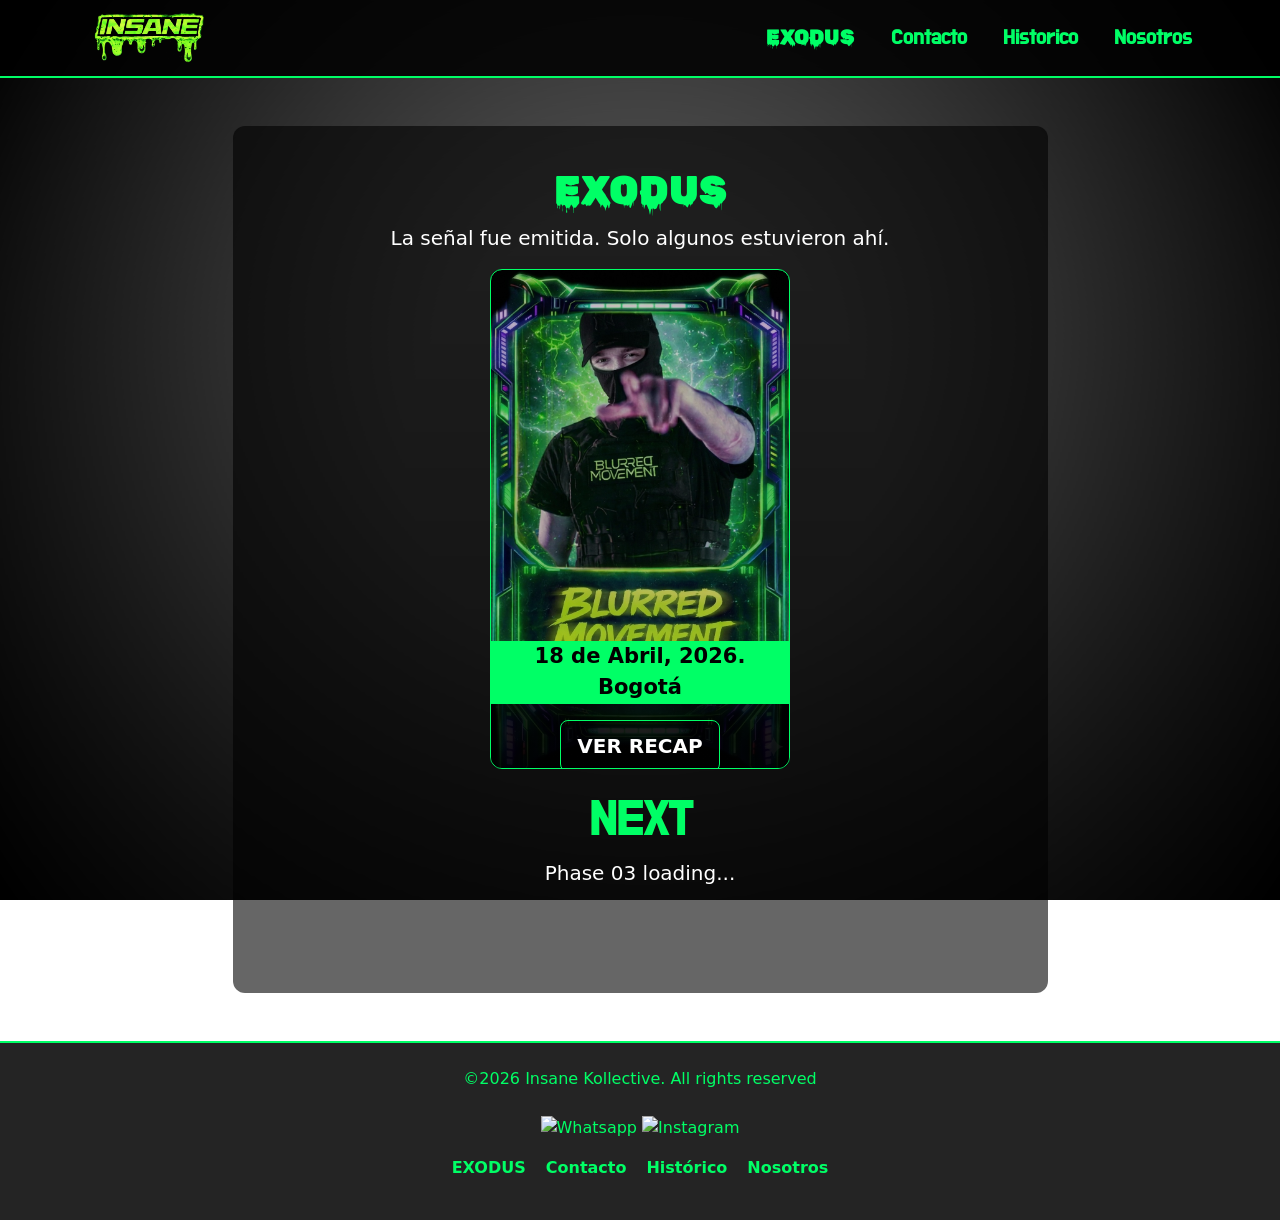
==== commit f751b882: "afterevent" ====
--- a/index.html
+++ b/index.html
@@ -27,7 +27,8 @@
 
 </head>
 <body class="d-flex flex-column min-vh-100">
-	<div id="promo-overlay">
+
+<!-- 	<div id="promo-overlay">
   <div class="promo-content">
     <button id="closePromo">✕</button>
     
@@ -38,7 +39,8 @@
       COMPRAR AHORA
     </a>
   </div>
-</div>
+</div>-->
+	
 <video autoplay muted loop playsinline class="video-bg">
     <source src="img/fondo2.mp4" type="video/mp4">
 </video>
@@ -64,9 +66,9 @@
 		  <li class="nav-item">
           <a class="nav-link nav-green" href="contacto.html">Contacto</a>
         </li>
-        <!-- LOGO<li class="nav-item">
+      <!--<li class="nav-item">
           <a class="nav-link nav-green" href="residentes.html">Residentes</a>
-        </li> -->
+        </li>--> 
         <li class="nav-item">
           <a class="nav-link nav-green" href="historico.html">Historico</a>
         </li>
@@ -83,24 +85,23 @@
 <section class="container py-5 text-center">
 <div class="indexcontainer">
 
-    <h1 align="center" class="glitch-text title1" data-text="EXODUS">EXODUS</h1><br>
-  
+    <h1 align="center" class="title1" data-text="EXODUS">EXODUS</h1>
+	<p class="lead text-center">
+La señal fue emitida. Solo algunos estuvieron ahí.
+	</p>
 	<div class="event-box2">
-	<div class="event-box">
-	<div class="infoblack"><br>
-
-   		 <p class="event-info">18 de Abril, 2026. Bogotá</p>
-    <div class="event-buttons">
-		
-<div class="event-buttons">
-    <a href="exodus.html#ticketsSection" class="btn-buy1 exolink1">COMPRAR AHORA</a>
-    <a href="exodus.html" class="btn-info1 exolink1">MÁS INFORMACIÓN</a>
-</div>
-    </div>
-</div>
-		
-  </div>
-	</div><br><br><br>
+		<div class="event-box">
+			<div class="infoblack"><br>
+   		 <p class="event-info">18 de Abril, 2026. Bogotá</p>		
+				<div class="event-buttons">
+    <a href="exodus.html#ticketsSection" class="btn-buy1 exolink1">VER RECAP</a>
+   				 </div>
+			</div>	
+  		</div>
+	</div><br>  
+	<h1 class="glitch-text title2" data-text="NEXT">NEXT</h1><p class="lead text-center">
+Phase 03 loading...
+</p><br><br>
 	
 	</div>
 </section>
--- a/css/styles.css
+++ b/css/styles.css
@@ -1,80 +1,28 @@
+
+/* =====================================================
+   BASE
+===================================================== */
 
 body {
 	color: #00ff66;
     overflow-x: hidden;
     font-family: system-ui;
 }
-
-/* PROMO OVERLAY */
-#promo-overlay{
-	position: fixed;
-	inset: 0;
-	background: rgba(0,0,0,0.15);
-	backdrop-filter: blur(8px);
-	display: flex;
-	justify-content: center;
-	align-items: center;
-	z-index: 9999;
-
-	opacity: 1;
-	visibility: visible;
-	transition: 0.5s;
-}
-
-#promo-overlay.hide{
-	opacity: 0;
-	visibility: hidden;
-}
-
-.promo-content{
-	background: rgba(0,0,0,0.9);
-	border: 1px solid #00ff66;
-	padding: 30px;
-	border-radius: 12px;
-	text-align: center;
-	max-width: 400px;
-	width: 90%;
-	position: relative;
-	box-shadow: 0 0 20px #00ff66;
-	animation: neonPulse 3s infinite;
-}
-.promo-txt{
-	color: red;
-}
-
-#closePromo{
-	position: absolute;
-	top: 10px;
-	right: 15px;
-	background: none;
-	border: none;
-	color: #fff;
-	font-size: 20px;
-	cursor: pointer;
-	transition: 0.3s;
-}
-
-#closePromo:hover{
-	color: #00ff66;
-}
-
-.promo-btn{
-	display: inline-block;
-	margin-top: 15px;
-	padding: 10px 20px;
-	border: 1px solid red;
-	color: white;
+a {
 	text-decoration: none;
-	border-radius: 8px;
-	transition: 0.3s;
-}
-
-.promo-btn:hover{
-	color: #00ff66;
-	border: 1px solid red;
-	box-shadow: 0 0 10px red;
-}
-/* fin promo overlay*/
+	color: inherit;
+}
+
+/* =====================================================
+   LAYOUT
+===================================================== */
+
+main {
+    position: relative;
+    max-width: 1700px;
+    margin: 0 auto;
+    overflow: hidden;	
+}
 
 .video-bg {
     position: fixed;
@@ -95,14 +43,9 @@
     z-index:-1;
 }
 
-main {
-    position: relative;
-    max-width: 1700px;
-    margin: 0 auto;
-    overflow: hidden;	
-}
-
-/* SOLO móvil */
+/* =====================================================
+   MOBILE MENU
+===================================================== */
 @media (max-width: 991px){
 
 #navbarNav.fullscreen-menu{
@@ -154,42 +97,11 @@
 .fullscreen-menu.show li:nth-child(4){transition-delay:.5s;}
 .fullscreen-menu.show li:nth-child(5){transition-delay:.6s;}
 }
-
-/*.main-bg {
-    top: 0;
-    left: 50%;
-    transform: translateX(-50%);
-    width: 100%;
-    max-width: 1000px;
-    height: 100vh;
-    background:
-		linear-gradient(rgba(0,0,0,0.0), rgba(0,0,0,0.0));
-		position: fixed;
-    z-index: -1;
-}*/
-
-/* lineupex-bg {
-    position: fixed;
-    top: 0;
-    left: 50%;
-    transform: translateX(-50%);
-    border: 1px solid #00ff66;
-    width: 100%;
-    max-width: 1000px;
-    height: 100vh;
-    background:
-		linear-gradient(rgba(0,0,0,0.10), rgba(0,0,0,0.12)),
-        url("../img/Lineup2.png") 50% 29% / cover no-repeat;
-    z-index: -1;
-} */
-
-/* Navbar *//*  fondo oscuro con borde neon */
-@keyframes neonPulse {
-    0% { box-shadow: 0 0 5px #00ff66; }
-    50% { box-shadow: 0 0 20px #00ff66; }
-    100% { box-shadow: 0 0 5px #00ff66; }
-}
-
+/* Fin SOLO móvil */
+
+/* =====================================================
+   NAVBAR
+===================================================== */
 .navbar {
     background: rgba(0, 0, 0, 0.86) !important;
     border-bottom: 2px solid #00ff66;
@@ -223,7 +135,13 @@
 	transition: 0.3s;
 	filter: drop-shadow(0 0 16px #00ff66);
 }
-
+/* =====================================================
+   SOCIAL
+===================================================== */
+.social-link{
+    text-decoration:none;
+    color:inherit;
+}
 .social-nav{
     gap:12px;
 	text-align: center;
@@ -260,6 +178,13 @@
     transition:0.3s;
 }
 
+.social-nav.large img{
+	width:86px;
+}
+
+/* =====================================================
+   FOOTER
+===================================================== */
 .footer {
     background: rgba(0, 0, 0, 0.86) !important;
     border-top: 2px solid #00ff66;
@@ -268,11 +193,101 @@
 	align-content: center;
 }
 
-.social-link{
-    text-decoration:none;
-    color:inherit;
-}
-
+.footer-nav {
+    display: flex;
+    justify-content: center;
+    flex-wrap: wrap;
+    gap: 20px;
+}
+
+.footer-link {
+    color: #00ff66;
+    text-decoration: none;
+    font-weight: bold;
+    transition: 0.3s;
+}
+
+.footer-link:hover {
+    color: #00ff66;
+    text-shadow: 0 0 6px #00ff66;
+}
+/* =====================================================
+   PROMO Overlay
+===================================================== */
+#promo-overlay{
+	position: fixed;
+	inset: 0;
+	background: rgba(0,0,0,0.15);
+	backdrop-filter: blur(8px);
+	display: flex;
+	justify-content: center;
+	align-items: center;
+	z-index: 9999;
+	opacity: 1;
+	visibility: visible;
+	transition: 0.5s;
+}
+
+#promo-overlay.hide{
+	opacity: 0;
+	visibility: hidden;
+}
+
+.promo-content{
+	background: rgba(0,0,0,0.9);
+	border: 1px solid #00ff66;
+	padding: 30px;
+	border-radius: 12px;
+	text-align: center;
+	max-width: 400px;
+	width: 90%;
+	position: relative;
+	box-shadow: 0 0 20px #00ff66;
+	animation: neonPulse 3s infinite;
+}
+.promo-txt{
+	color: red;
+}
+
+#closePromo{
+	position: absolute;
+	top: 10px;
+	right: 15px;
+	background: none;
+	border: none;
+	color: #fff;
+	font-size: 20px;
+	cursor: pointer;
+	transition: 0.3s;
+}
+
+#closePromo:hover{
+	color: #00ff66;
+}
+
+.promo-btn{
+	display: inline-block;
+	margin-top: 15px;
+	padding: 10px 20px;
+	border: 1px solid red;
+	color: white;
+	text-decoration: none;
+	border-radius: 8px;
+	transition: 0.3s;
+}
+
+.promo-btn:hover{
+	color: #00ff66;
+	border: 1px solid red;
+	box-shadow: 0 0 10px red;
+}
+/* fin promo overlay*/
+
+/* =====================================================
+   COMPONENTES GENERALES
+===================================================== */
+
+/* TEXTOS */
 .title1{
 	font-family: "Rubik Wet Paint", system-ui;
 	font-weight: 100;
@@ -281,17 +296,6 @@
 .title2{
 	font-family: "Do Hyeon", system-ui;
 	font-weight: bold;
-}
-
-.textcontainer{
-	text-align: justify;
-	padding: 6%;
-	border-radius: 12px;
-	background: 
-	linear-gradient(rgba(0,0,0,0.8), rgba(0,0,0,0.6));
-	max-width: 815px;
-	width: 100%;
-	margin: 0 auto;
 }
 
 .lead{
@@ -300,153 +304,67 @@
     text-decoration:none;
 }
 
-@media (min-width: 768px){
-    .indexcontainer{
-        width:650px;
-    }
-	.textcontainer{
-		width:650px;
-	}
-}
-
-@media (min-width: 1000px){
-	.textcontainer{
-		width:815px;
-	}
-    .indexcontainer{
-        width:1515px;
-    }
-}
-
-@media (max-width: 768px){
-  .carousel-control-prev-icon,
-  .carousel-control-next-icon {
-      padding: 15px;
-  }
-	  .footer-content{
-    flex-direction: column;
-    text-align: center;
-  }
-
-  .footer-social{
-    justify-content: center;
-  }
-}
-@media (min-width: 1200px){
-	.resident-container{
-		flex-wrap: nowrap;
-	}
-}
-.event-kx{
-    background:
-		linear-gradient(rgba(0,0,0,0.2), rgba(0,0,0,0.2)),
-        url("../img/kx.png") 50% 29% / cover no-repeat;
-    border: 1px solid #00ff66;
-    padding:40px;
-    max-width:450px;
-	height:700px;
-    backdrop-filter: blur(10px);
-	border-radius: 12px;
-	transition: 0.3s;
-    background-size: cover;
+.lead2{
+	color: white!important;
 	overflow:hidden;
-	align-content:center;
-	animation: neonPulse 3s infinite;
-}
-
-.infoblackkx{
-	padding:10px;
-	height:150px;
-	margin-top:500px;
-	margin-left:-39px;
-	margin-right:-39px;
-	background:
-		linear-gradient(rgba(0,0,0,0.75), rgba(0,0,0,0.95));
-	border-radius: 12px;
-}
-
-.event-kx:hover{
-    transform:scale(1.1);
-    filter: drop-shadow(0 0 6px #00ff66);
-}
-
-.indexcontainer{
-	text-align: justify;
-	padding: 6%;
-	border-radius: 12px;
-	background: 
-	linear-gradient(rgba(0,0,0,0.8), rgba(0,0,0,0.6));
-	max-width: 815px;
-	margin: 0 auto;
-}
-
-@keyframes neonText {
-    0%   { text-shadow: 0 0 2px #fff, 0 0 5px #fff; }
-    50%  { text-shadow: 0 0 5px #fff, 0 0 15px #fff; }
-    100% { text-shadow: 0 0 2px #fff, 0 0 5px #fff; }
-}
-
-.exolink1{	
-	animation: neonText 2s infinite;
-}
-
-.event-box{
-    background:
-		linear-gradient(rgba(0,0,0,0.2), rgba(0,0,0,0.2)),
-        url("../img/pergamino.png") 50% 29% / cover no-repeat;
-    border: 1px solid #00ff66;
-    max-width:450px;
-	width: 450px;
-	height:700px;
-    backdrop-filter: blur(10px);
-	border-radius: 12px;
-	transition: 0.3s;
-    background-size: cover;
-	overflow:hidden;
-	align-content:center;
-	animation: neonPulse 3s infinite;
-}
-
-.event-box:hover{
-    transform:scale(1.1);
-    filter: drop-shadow(0 0 6px #00ff66);
-}
-
-.event-box2{
-    width:100%;
-    display:flex;
-    justify-content:center;
-}
-.exolinkindex{
-	display: flex;
-}
-
-.infoblack{
-	height:150px;
-	margin-top:555px;
-	background:
-		linear-gradient(rgba(0,0,0,0.75), rgba(0,0,0,0.95));
-	border-radius: 12px;
-}
-
-.event-info{
-    font-size:21px;
-	background-color:#00ff66;
-	color: black;
-	font-weight:bold;
-	padding: 1%;
-	padding-left: 2.5%;
-	margin-left:-11px;
-	margin-right:-11px;
-	margin-top: -38px;
-	border-radius: 0px 0px 0px 0px;
-	text-align: center;
+    text-decoration:none;
+	padding: 10px;
 }
 
 .event-desc{
     font-size:16px;
 	text-align: justify;
-}
+	
+}
+
+#invite{
+	text-align: center;
+	font-size: 1.3rem;
+	font-weight: bold;
+	color: #00ff66;
+}
+
+#nosotros p {
+	font-size: 18px;
+    margin-bottom: 18px;
+    line-height: 1.6;
+	text-align: justify;
+	
+}
+
+.heavy{
+    color: red !important;
+    font-weight: bold;
+    transition: 0.3s;
+	overflow:hidden;
+    text-decoration:none;	
+}
+
+.heavy:hover {
+    text-shadow: 0 0 7px red !important;
+    color: red important;
+}
+.exolink1{	
+	animation: neonText 2s infinite;
+}
+
+.price{
+    font-size:22px;
+    font-weight:bold;
+}
+.custom-row-center{
+    justify-content: center;
+}
+
+.col-md-4{
+    max-width: 300px;
+    }
+.card-link{
+    text-decoration:none;
+    color:inherit;
+    display:block;
+}
+/* BOTONES */
 
 .event-buttons{
 	font-size: 20px;
@@ -463,6 +381,7 @@
 	transition: 0.3s;
 	color: white;
 }
+
 .btn-buy1,
 .btn-info1{
 	width: 160px;
@@ -483,64 +402,6 @@
 
 }
 
-.lineupcontainer{
-	text-align: justify;
-	padding: 6%;
-	border-radius: 12px;
-	background: 
-	linear-gradient(rgba(0,0,0,0.8), rgba(0,0,0,0.6));
-	max-width: 900px;
-}
-
-/* Cards estilo rave */
-.card {
-    background: #0a0a0a;
-    border: 1px solid #00ff66;
-    color: #00ff66;
-	max-height: 100px;
-    transition: 0.3s;
-}
-
-.card:hover {
-    transform: scale(1.07);
-    box-shadow: 0 0 20px #F90408;
-	border-color:#C40609 !important;
-}
-
-.ticket-card2 {
-    background: #0a0a0a;
-    border: 1px solid #F90408;
-    color: #F90408;
-	max-height: 100px;
-    transition: 0.3s;
-}
-
-.ticket-card2:hover {
-    transform: scale(1.07);
-    box-shadow: 0 0 20px #00ff66;
-	border-color:#00ff66 !important;
-}
-
-.price{
-    font-size:22px;
-    font-weight:bold;
-}
-
-.card-link{
-    text-decoration:none;
-    color:inherit;
-    display:block;
-}
-
-    .row{
-        justify-content: center;
-    }
-
-    .col-md-4{
-        max-width: 300px;
-    }
-
-/* Botones */
 .btn-insane {
     background: #000 ;
 	border: 1px solid #00ff66!important;
@@ -554,11 +415,172 @@
 .btn-insane:hover {
     background: #FFE600;
 }
+
+/* Botones de compra */
+
+.card {
+    background: #0a0a0a;
+    border: 1px solid #00ff66;
+    color: #00ff66;
+	max-height: 100px;
+    transition: 0.3s;
+}
+
+.card:hover {
+    transform: scale(1.07);
+    box-shadow: 0 0 20px #F90408;
+	border-color:#C40609 !important;
+}
+
+.ticket-card2 {
+    background: #0a0a0a;
+    border: 1px solid #F90408;
+    color: #F90408;
+	max-height: 100px;
+    transition: 0.3s;
+}
+
+.ticket-card2:hover {
+    transform: scale(1.07);
+    box-shadow: 0 0 20px #00ff66;
+	border-color:#00ff66 !important;
+}
+
+
+/* CONTENEDORES */
+.indexcontainer,
+.textcontainer,
+.lineupcontainer{
+	text-align: justify;
+	border-radius: 12px;
+	background: 
+	linear-gradient(rgba(0,0,0,0.6), rgba(0,0,0,0.6));
+	max-width: 815px;
+	padding: 5%;
+	margin: 0 auto;
+}
+
+.event-box2{
+    display:flex;
+    justify-content:center;
+    gap:40px;
+    flex-wrap:wrap;
+    width:100%;
+}
+.event-box2 a{
+    display: block;
+	justify-content: center;
+}
+
+/* =====================================================
+   EVENTOS
+===================================================== */
+.event-kx{
+    background:
+		linear-gradient(rgba(0,0,0,0.2), rgba(0,0,0,0.2)),
+        url("../img/kx.png") 50% 29% / cover no-repeat;
+    border: 1px solid #00ff66;
+    backdrop-filter: blur(10px);
+	border-radius: 12px;
+	transition: 0.3s;
+    background-size: cover;
+	overflow:hidden;
+	align-content:center;
+	animation: neonPulse 3s infinite;
+}
+
+.event-kx:hover{
+    transform:scale(1.1);
+    filter: drop-shadow(0 0 6px #00ff66);
+}
+
+.event-blurred{
+    background:
+		linear-gradient(rgba(0,0,0,0.2), rgba(0,0,0,0.2)),
+        url("../img/pergamino.png") 50% 29% / cover no-repeat;
+    border: 1px solid #00ff66;
+    backdrop-filter: blur(10px);
+	border-radius: 12px;
+	transition: 0.3s;
+    background-size: cover;
+	overflow:hidden;
+	align-content:center;
+	animation: neonPulse 3s infinite;
+	
+}
+
+.event-blurred:hover{
+    transform:scale(1.1);
+    filter: drop-shadow(0 0 6px #00ff66);
+}
+
+.infoblackkx{
+	margin-top: 400px;
+	width: 300px;
+	height: 180px;
+	background:
+		linear-gradient(rgba(0,0,0,0.75), rgba(0,0,0,0.95));
+	border-radius: 12px;
+}
+
+.event-kx,
+.event-blurred{
+    height: 500px;
+    width:100%;
+    max-width:300px;
+    flex:1 1 300px;
+}
+.event-box{
+    background:
+		linear-gradient(rgba(0,0,0,0.2), rgba(0,0,0,0.2)),
+        url("../img/pergamino.png") 50% 29% / cover no-repeat;
+    border: 1px solid #00ff66;
+	width: 300px;
+	height:500px;
+    backdrop-filter: blur(10px);
+	border-radius: 12px;
+	transition: 0.3s;
+    background-size: cover;
+	overflow:hidden;
+	align-content:center;
+	animation: neonPulse 3s infinite;
+}
+
+.exolinkindex{
+	display: flex;
+}
+
+.infoblack{
+	height:150px;
+	margin-top:385px;
+	background:
+		linear-gradient(rgba(0,0,0,0.75), rgba(0,0,0,0.95));
+	border-radius: 12px;
+}
+
+.event-info{
+    font-size:21px;
+	background-color:#00ff66;
+	color: black;
+	font-weight:bold;
+	margin-top: -38px;
+	border-radius: 0px 0px 0px 0px;
+	text-align: center;
+}
+#fotokx{
+	width:100%;
+	height: 100%;
+	object-fit:cover;
+	border-radius: 10px;
+
+}
 .flag{
 	height: 19px;
 	width: 22px
 }
-
+/* =====================================================
+   CAROUSEL y Gallery
+===================================================== */
 .carrousel{
     max-width:700px;
     margin:auto;
@@ -583,35 +605,68 @@
 	border-radius: 10px;
 }
 
-#nosotros p {
-	font-size: 18px;
-    margin-bottom: 18px;
-    line-height: 1.6;
-	text-align: justify;
-	
-}
-
-.heavy{
-    color: red !important;
-    font-weight: bold;
-    transition: 0.3s;
-	overflow:hidden;
-    text-decoration:none;
-	
-}
-
-.heavy:hover {
-    text-shadow: 0 0 7px red;
-    color: red important;
-}
-
-#invite{
-	text-align: center;
-	font-size: 1.3rem;
-	font-weight: bold;
-	color: #00ff66;
-}
-
+.gallery{
+  display:grid;
+  grid-template-columns: repeat(auto-fill, minmax(200px, 1fr));
+  gap:20px;
+}
+
+.gallery-item{
+  position:relative;
+  overflow:hidden;
+  border-radius:10px;
+  cursor:pointer;
+}
+
+.gallery-item img,
+.gallery-item video{
+  width:100%;
+  height:400px;
+  object-fit:cover;
+  transition:0.3s;
+}
+
+.gallery-item:hover img,
+.gallery-item:hover video{
+  transform:scale(1.1);
+  filter: brightness(1.2);
+}
+#lightbox{
+  position:fixed;
+  inset:0;
+  background:rgba(0,0,0,0.9);
+  display:flex;
+  justify-content:center;
+  align-items:center;
+  z-index:9999;
+  opacity:0;
+  visibility:hidden;
+  transition:0.3s;
+}
+
+#lightbox.active{
+  opacity:1;
+  visibility:visible;
+}
+
+#lightbox img,
+#lightbox video{
+  max-width:90%;
+  max-height:90%;
+  border-radius:10px;
+}
+
+#closeLightbox{
+  position:absolute;
+  top:20px;
+  right:30px;
+  font-size:30px;
+  color:white;
+  cursor:pointer;
+}
+/* =====================================================
+   VIDEO LINK
+===================================================== */
 .video-link {
     display: block;
     position: relative;
@@ -643,13 +698,9 @@
 	border-radius: 12px;
 }
 
-#fotokx{
-	width:100%;
-	height: 100%;
-	object-fit:cover;
-	border-radius: 10px;
-
-}
+/* =====================================================
+   RESIDENTES
+===================================================== */
 
 .resident-container{
 	display: flex;
@@ -700,26 +751,11 @@
 	padding: 1%;
 }
 
-.footer-nav {
-    display: flex;
-    justify-content: center;
-    flex-wrap: wrap;
-    gap: 20px;
-}
-
-.footer-link {
-    color: #00ff66;
-    text-decoration: none;
-    font-weight: bold;
-    transition: 0.3s;
-}
-
-.footer-link:hover {
-    color: #00ff66;
-    text-shadow: 0 0 6px #00ff66;
-}
-
-/* Movimiento del texto principal */
+
+
+/* =====================================================
+   Efectos de texto
+===================================================== */
 
 /* Títulos glitch */
 .glitch-text {
@@ -752,6 +788,13 @@
     z-index: -2;
     animation: glitchBottom 0.7s infinite linear alternate-reverse;
 }
+.container {
+  padding-left: 10px;
+  padding-right: 10px;
+}
+/* =====================================================
+   GLITCH
+===================================================== */
 
 @keyframes baseGlitch {
 	0%, 90%, 100% { transform: translateX(0); }
@@ -820,3 +863,59 @@
         transform: translateX(0);
     }
 }
+
+/* Navbar *//*  fondo oscuro con borde neon */
+
+@keyframes neonPulse {
+    0% { box-shadow: 0 0 5px #00ff66; }
+    50% { box-shadow: 0 0 20px #00ff66; }
+    100% { box-shadow: 0 0 5px #00ff66; }
+}
+
+@keyframes neonText {
+    0%   { text-shadow: 0 0 2px #fff, 0 0 5px #fff; }
+    50%  { text-shadow: 0 0 5px #fff, 0 0 15px #fff; }
+    100% { text-shadow: 0 0 2px #fff, 0 0 5px #fff; }
+}
+
+/* =====================================================
+   RESPONSIVE
+===================================================== */
+
+@media (min-width: 768px){
+    .indexcontainer{
+        width:650px;
+    }
+	.textcontainer{
+		width:650px;
+	}
+}
+
+@media (min-width: 1000px){
+	.textcontainer{
+		width:815px;
+	}
+    .indexcontainer{
+        width:815px;
+    }
+}
+
+@media (max-width: 768px){
+  .carousel-control-prev-icon,
+  .carousel-control-next-icon {
+      padding: 15px;
+  }
+	  .footer-content{
+    flex-direction: column;
+    text-align: center;
+  }
+
+  .footer-social{
+    justify-content: center;
+  }
+}
+@media (min-width: 700px){
+    .event-box2{
+        flex-wrap:nowrap;
+    }
+}
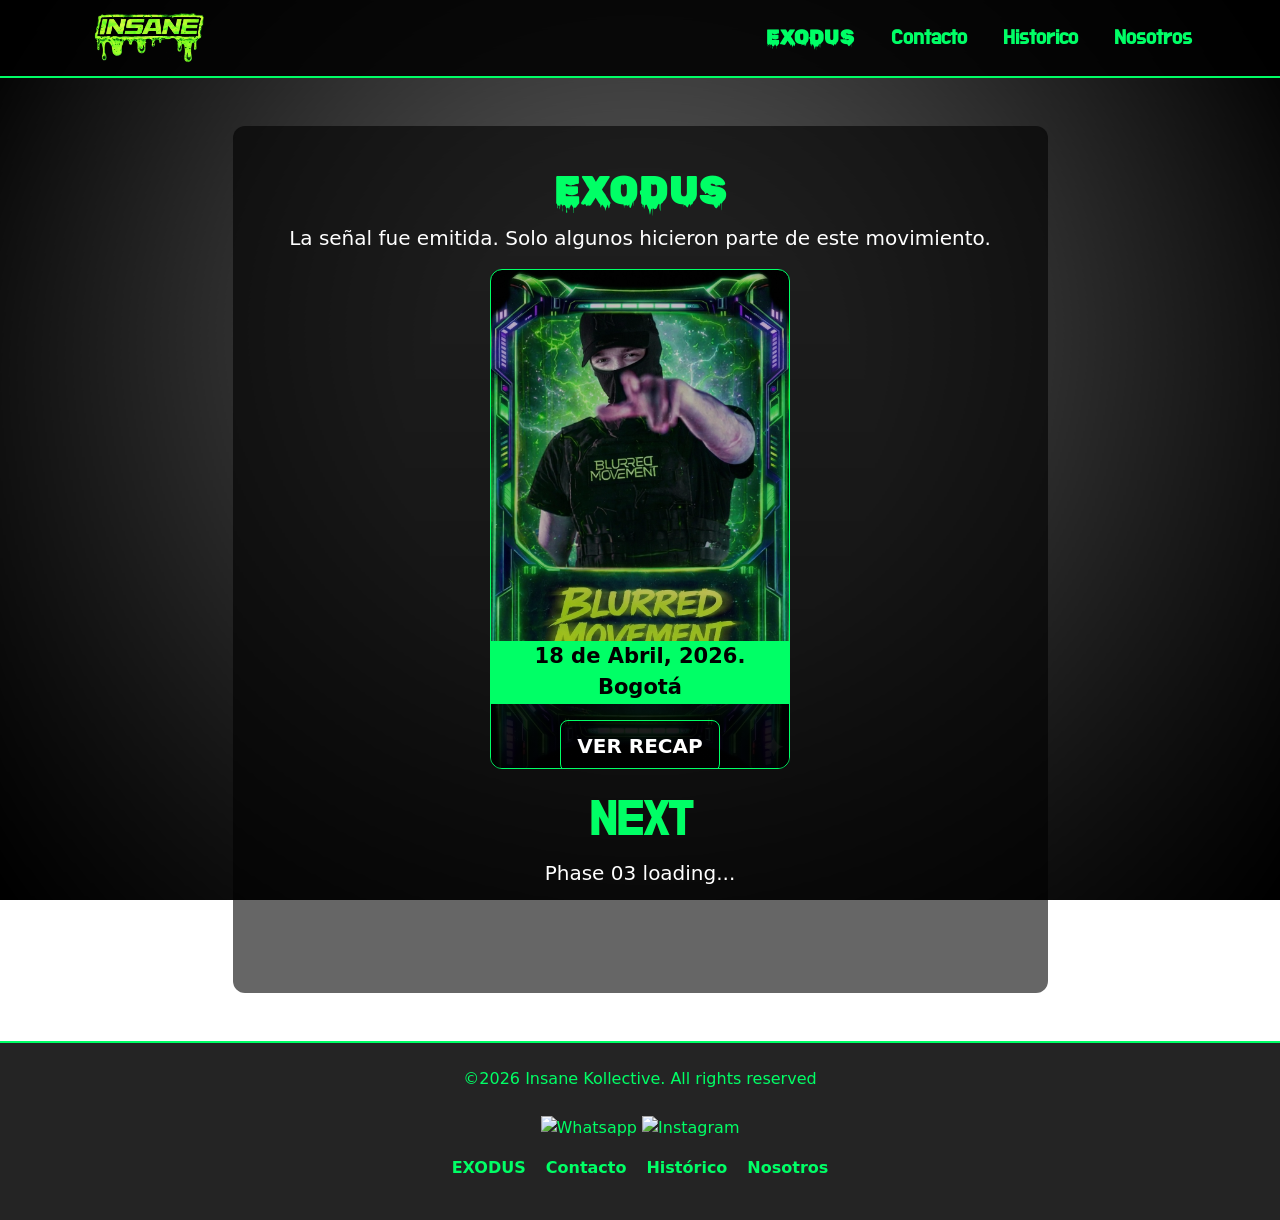
==== commit e2f0fc3b: "Update index.html" ====
--- a/index.html
+++ b/index.html
@@ -87,7 +87,7 @@
 
     <h1 align="center" class="title1" data-text="EXODUS">EXODUS</h1>
 	<p class="lead text-center">
-La señal fue emitida. Solo algunos estuvieron ahí.
+La señal fue emitida. Solo algunos hicieron parte de este movimiento.
 	</p>
 	<div class="event-box2">
 		<div class="event-box">
